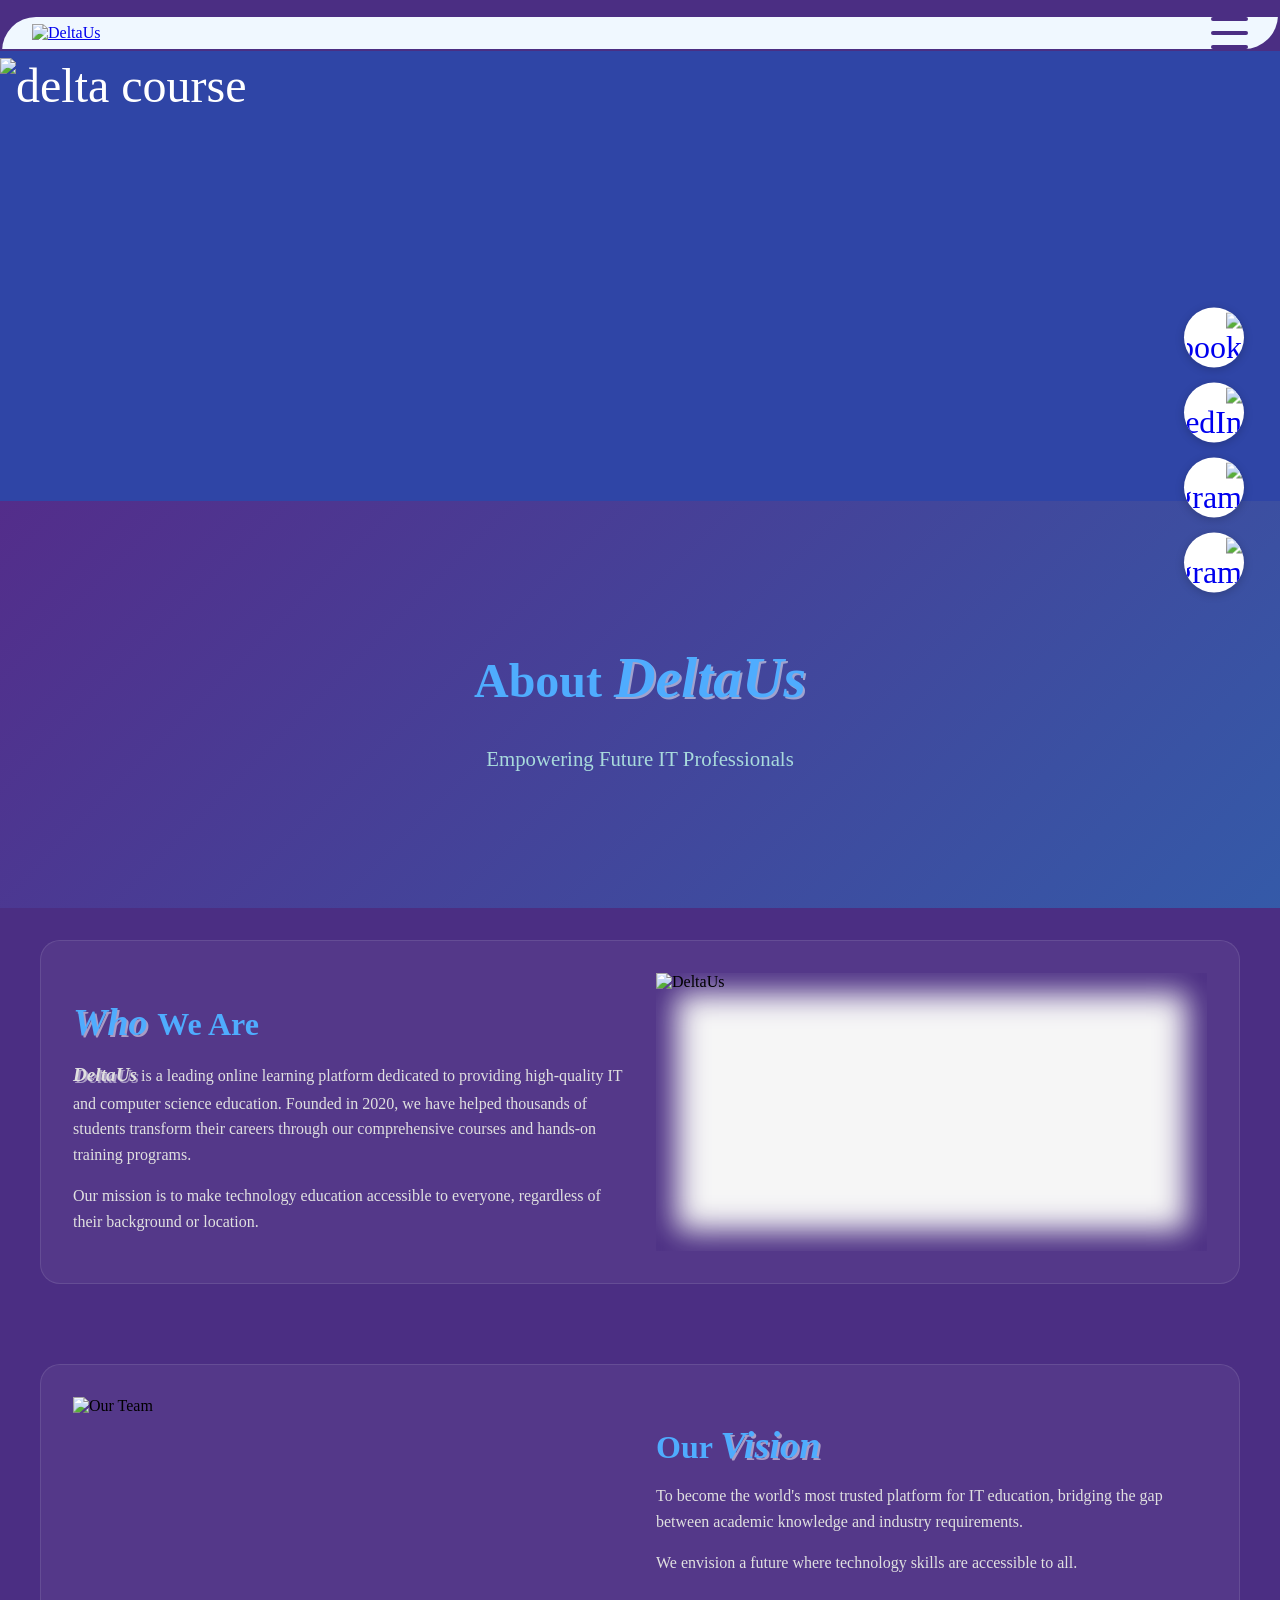
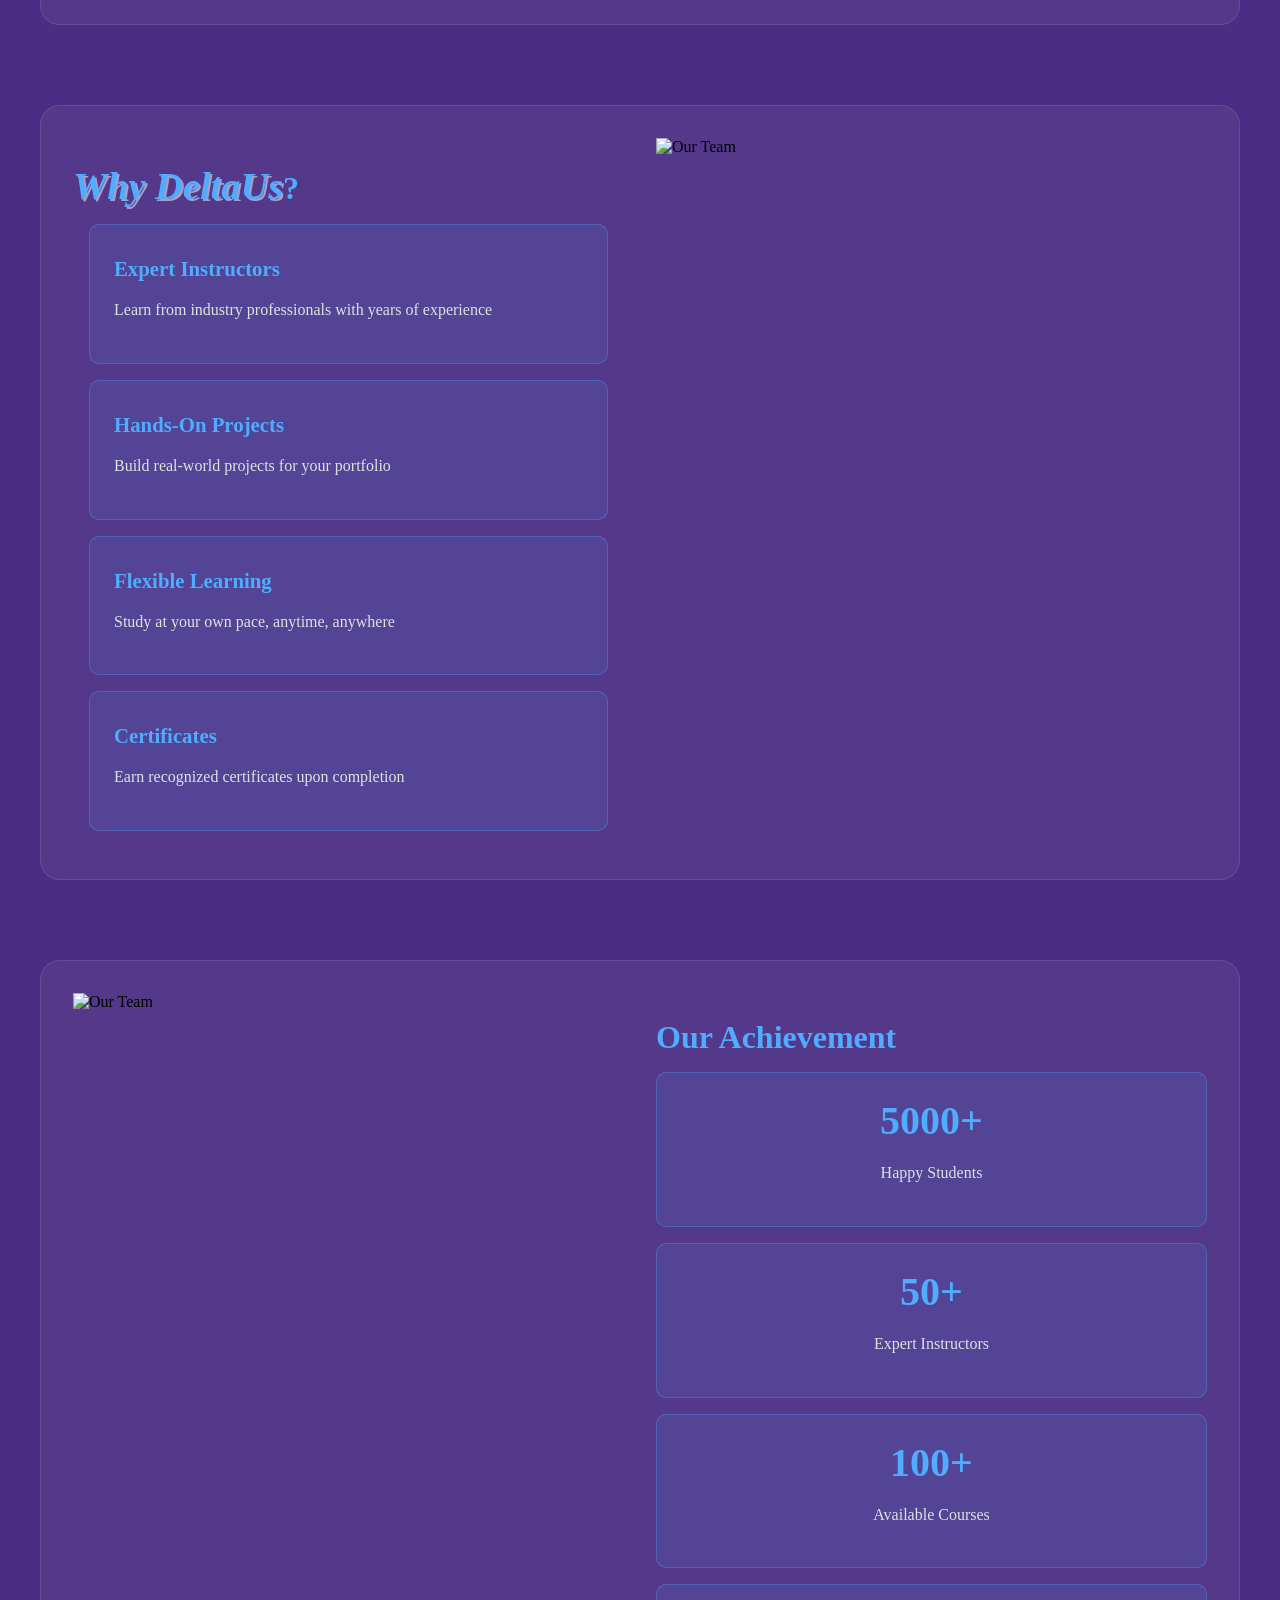
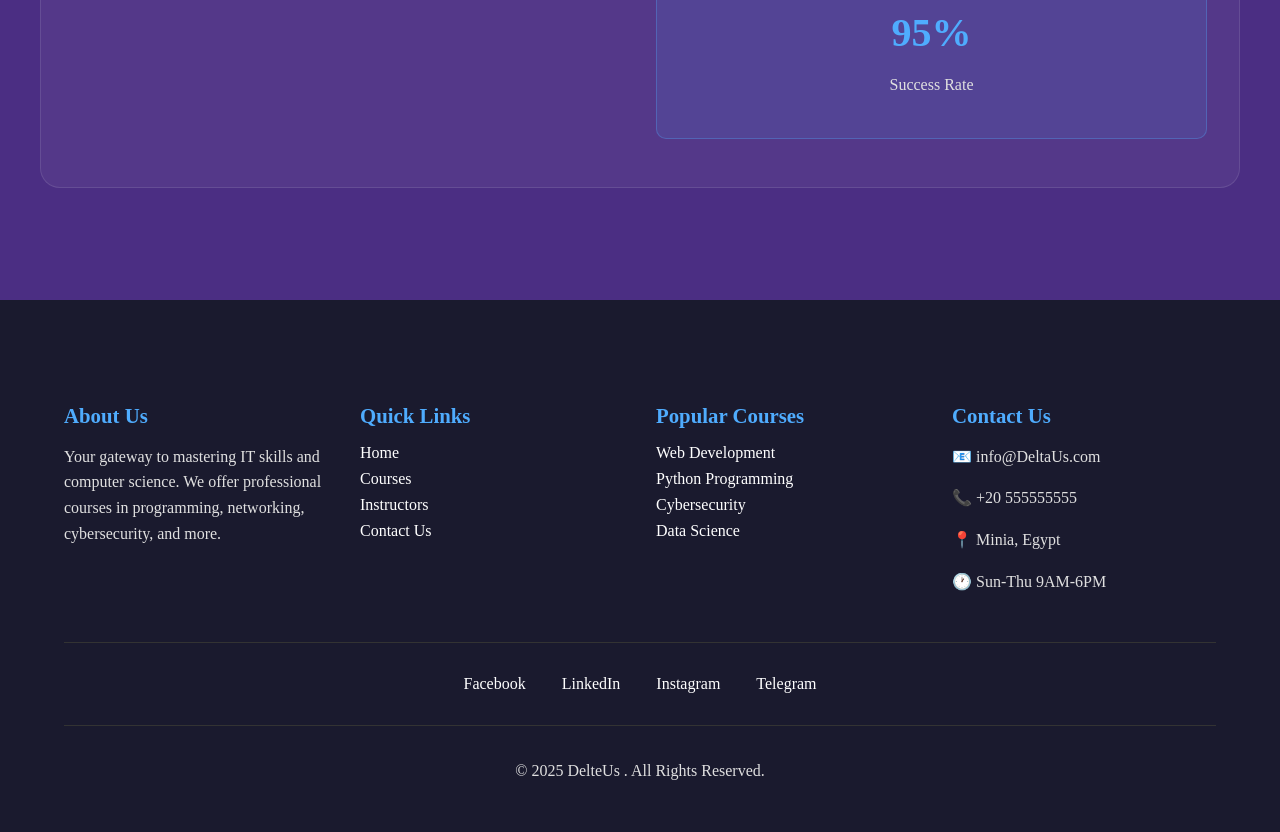
==== index.html @ ee6bc692 "Add files via upload" ====
<!DOCTYPE html>
<html lang="en">
 <head>
  <meta name="viewprt" content="width=device-width" />
   <meta charset="UTF-8">
  <title>DeltaUs</title>

  <link rel="stylesheet" type="text/css" href="style.css">
  <link rel="shortcut icon" href="images/slogan.png" type="image/x-icon" >
 </head>    
 <body>
   <header>
    
    <div class="top-border"></div>

     <nav class="navbar">
      <a href="#ff"> <img src="images/slogan.png" alt="DeltaUs"/></a>

  <!-- Checkbox  -->
  <input type="checkbox" id="menu-toggle">

  <!-- menu button-->
  <label for="menu-toggle" class="hamburger">
    <span></span>
    <span></span>
    <span></span>
  </label>

  <!-- links for pages -->
  <ul class="nav-links">
    <li><a href="index.html">Home</a></li>
    <li><a href="courses.html">Courses</a></li>
     <li><a href="instructors.html">Instructors</a></li>
    <li><a href="contact.html">Contact</a></li>
  </ul>

</nav>

   </header>
  <main>
    <!-- slides section -->
      <div class="slider">
        <div class="slides">
         <div class="slide"><img  src="images/course.jpg" alt="delta course"></div>
         <div class="slide"><img  src="images/data.jpg" alt="DeltaUs" ></div>
         <div class="slide"><img  src="images/istockphoto-1363276518-612x612.jpg"alt="delta courses"></div>
      </div>
     </div>

     <div class="social-icons">
    <a href="#" class="icon facebook">
      <span>Facebook</span>
        <img src="images/fb.png" alt="Facebook">
    </a>
    <a href="#" class="icon linkedin">
      <span>LinkedIn</span>
        <img src="images/lin.png" alt="LinkedIn">
    </a>
    <a href="#" class="icon telegram">
        <span>Telegram</span>
        <img src="images/tlg.png" alt="Telegram">
    </a>
    <a href="#" class="icon instagram">
      <span>Instagram</span>
        <img src="images/ins.png" alt="Instagram">
    </a>
</div>
<!-- Hero Section -->
<div class="hero">
    <h1>About <span class="textdesign">DeltaUs</span></h1>
    <p>Empowering Future IT Professionals</p>
</div>

<!-- Main Content -->
<div class="container">
    <!-- Who We Are -->
    <div class="section-card">
        <div class="section-content">
            <h2><span class="textdesign">Who </span>We Are</h2>
            <p><span class="textdesign">DeltaUs</span> is a leading online learning platform dedicated to providing high-quality IT and computer science education. Founded in 2020, we have helped thousands of students transform their careers through our comprehensive courses and hands-on training programs.</p>
            <p>Our mission is to make technology education accessible to everyone, regardless of their background or location.</p>
        </div>
        <div class="section-image" id="slogan">
          <img src="images/slogan.png" alt="DeltaUs">
        </div>
    </div>

    <!-- Our Vision -->
    <div class="section-card reverse">
        <div class="section-content">
            <h2>Our <span class="textdesign">Vision</span></h2>
            <p>To become the world's most trusted platform for IT education, bridging the gap between academic knowledge and industry requirements.</p>
            <p>We envision a future where technology skills are accessible to all.</p>
        </div>
        <div class="section-image">
            <img src="images/PH.jpg" alt="Our Team">
        </div>
    </div>

    <!-- Why Choose Us -->
    <div class="section-card">
        <div class="section-content">
            <h2> <span class="textdesign"> Why DeltaUs</span>?</h2>
            
            <div class="info-box">
              
                <h3>Expert Instructors</h3>
                <p>Learn from industry professionals with years of experience</p>
            </div>
            
            <div class="info-box">
              
                <h3>Hands-On Projects</h3>
                <p>Build real-world projects for your portfolio</p>
            </div>
            
            <div class="info-box">
                              <h3>Flexible Learning</h3>
                <p>Study at your own pace, anytime, anywhere</p>
            </div>
            
            <div class="info-box">
              
                <h3>Certificates</h3>
                <p>Earn recognized certificates upon completion</p>
            </div>
        </div>
        <div class="section-image">
        <img src="images/TECH PUZZLE.jpg" alt="Our Team">
        </div>
    </div>

    <!-- Our Achievement -->
    <div class="section-card reverse">
        <div class="section-content">
            <h2>Our Achievement</h2>
            
            <div class="achv-box">
                <div class="number">5000+</div>
                <p>Happy Students</p>
            </div>
            
            <div class="achv-box">
                <div class="number">50+</div>
                <p>Expert Instructors</p>
            </div>
            
            <div class="achv-box">
                <div class="number">100+</div>
                <p>Available Courses</p>
            </div>
            
            <div class="achv-box">
                <div class="number">95%</div>
                <p>Success Rate</p>
            </div>
        </div>
        <div class="section-image">
          <img src="images/achiev.jpg" alt="Our Team">
        </div>
    </div>
</div>


  </main>
  <footer>

    <footer>
   <section  id="ff">
     <div class="footer-container">
       
        <div class="footer-column">
            <h3>About Us</h3>
            <p>Your gateway to mastering IT skills and computer science. We offer professional courses in programming, networking, cybersecurity, and more.</p>
        </div>

     
        <div class="footer-column">
            <h3>Quick Links</h3>
            <ul>
                <li><a href="index.html">Home</a></li>
                <li><a href="courses.html">Courses</a></li>
                <li><a href="instructors.html">Instructors</a></li>
                <li><a href="contact.html">Contact Us</a></li>
            </ul>
        </div>

        
        <div class="footer-column">
            <h3>Popular Courses</h3>
            <ul>
                <li>Web Development</li>
                <li>Python Programming</li>
                <li>Cybersecurity</li>
                <li>Data Science</li>
            </ul>
        </div>

        <div class="footer-column">
            <h3>Contact Us</h3>
            <p>📧 info@DeltaUs.com</p>
            <p>📞 +20 555555555</p>
            <p>📍 Minia, Egypt</p>
            <p>🕐 Sun-Thu 9AM-6PM</p>
        </div>
    </div>
   </section>

 
    <div class="footer-social">
        <a href="#">Facebook</a>
        <a href="#">LinkedIn</a>
        <a href="#">Instagram</a>
        <a href="#">Telegram</a>
    </div>

    
    <div class="footer-bottom">
        <p>© 2025 DelteUs . All Rights Reserved.</p>
    </div>
</footer>
  </footer>
 </body>
</html>
---- style.css ----
.top-border {
  height: 15px;
  background: #4b2e83;
}

.navbar {
  padding: 0px 30px;
  display: flex;
  align-items: center;
  justify-content: space-between;
  direction: ltr;
  border: 2px solid #4b2e83;
  border-radius: 95px 0px;
  background-color: aliceblue;
}

/* اللوجو */
img {
  height: 300px;
  object-fit: contain;
  cursor: pointer;
}

/* check hide*/
#menu-toggle {
  display: none;
}

/* ham shape */
.hamburger {
  width: 37px;
  height: 32px;
  display: flex;
  flex-direction: column;
  justify-content: space-between;
  cursor: pointer;
}

.hamburger span {
  height: 4px;
  background: #4b2e83;
  border-radius: 20px;
}

/* menu showed */
.nav-links {
  list-style: none;
  position: absolute;
  top: 70px;
  right: 75px;
  background: #4b2e83;
  width: 180px;
  display: none; /* hiding  while not using */
  flex-direction: column;
  gap: 10px;
  padding: 20px;
  border-radius: 8px;
}

.nav-links li a {
  color: white;
  text-decoration: none;
  font-family: sans-serif;
  font-size: 25px;
}

#menu-toggle:checked ~ .nav-links {
  display: flex;
}
body {
  margin: 0%;
  background-color: #4b2e83;
}
.slider {
  width: 100%;
  height: 450px;
  overflow: hidden;
}

.slides {
  display: flex;
  width: 300%;
  height: 100%;
  animation: slide 9s ease infinite;
}

.slide {
  width: 33.33%;
  display: flex;
  align-items: center;
  justify-content: center;
  font-size: 3rem;
  color: white;
}

.slide:nth-child(1) {
  background: #2f45a6;
}
.slide:nth-child(2) {
  background: #61136a;
}
.slide:nth-child(3) {
  background: #154671;
}

@keyframes slide {
  0% {
    transform: translateX(0);
  }
  33% {
    transform: translateX(-33.33%);
  }
  66% {
    transform: translateX(-66.66%);
  }
  100% {
    transform: translateX(0);
  }
}
.slide img {
  width: 100%;
  height: 97%;
}
.social-icons {
  direction: rtl;
  position: fixed;
  right: 20px;
  top: 50%;
  transform: translateY(-50%);
}

.icon {
  display: flex;
  align-items: center;
  width: 60px;
  height: 60px;
  margin: 15px 0;
  background: white;
  border-radius: 50%;
  overflow: hidden;
  transition: width 0.3s ease;
  text-decoration: none;
  box-shadow: 0 2px 10px rgba(0, 0, 0, 0.2);
}

.icon img {
  width: 55px;
  height: 50px;
  margin: 2px;
}

.icon span {
  opacity: 0;
  width: 0;
  white-space: nowrap;
  transition: all 0.3s;
  color: #0088cc;
  font-weight: bold;
  overflow: hidden;
}

.icon:hover,
.icon:hover span {
  opacity: 1;
  width: auto;
  margin-left: 10px;
  border-radius: 30px;
}

/*cards*/

.hero {
  text-align: center;
  padding: 7rem 2rem;
  background: linear-gradient(
    135deg,
    rgba(102, 43, 156, 0.3),
    rgba(0, 191, 255, 0.3)
  );
}

.hero h1 {
  font-size: 3rem;
  color: #4facfe;
}

.hero p {
  font-size: 1.3rem;
  color: #a8dadc;
}

.container {
  max-width: 1200px;
  margin: 0 auto;
  padding: 2rem;
}

.section-card {
  background: rgba(255, 255, 255, 0.05);
  border: 1px solid rgba(255, 255, 255, 0.1);
  border-radius: 20px;
  padding: 2rem;
  margin-bottom: 5rem;
  display: flex;
  gap: 2rem;
}

.section-card.reverse {
  flex-direction: row-reverse;
}

.section-content {
  flex: 1;
}

.section-image {
  flex: 1;
  min-width: 300px;
}

h2 {
  font-size: 2rem;
  color: #4facfe;
  margin-bottom: 1rem;
}

h3 {
  font-size: 1.3rem;
  color: #4facfe;
  margin: 0.5rem 0;
}

p {
  color: #e0e0e0;
  line-height: 1.6;
}

.info-box {
  background: rgba(79, 172, 254, 0.1);
  border: 1px solid rgba(79, 172, 254, 0.3);
  border-radius: 10px;
  padding: 1.5rem;
  margin: 1rem;
}

.icon {
  font-size: 2rem;
  margin-right: 1rem;
}

.achv-box {
  background: rgba(79, 172, 254, 0.1);
  border: 1px solid rgba(79, 172, 254, 0.3);
  border-radius: 10px;
  padding: 1.5rem;
  margin: 1rem 0;
  text-align: center;
}

.number {
  font-size: 2.5rem;
  color: #4facfe;
  font-weight: bold;
}

.textdesign {
  font-size: larger;
  font-style: italic;
  font-weight: bold;
  font-family: georgia, serif;
  text-shadow: 2px 2px rgba(255, 255, 255, 0.5);
}
#slogan {
  background: rgb(246, 246, 246);

  box-shadow: 0 0 30px 20px #4b2e83 inset;
}
/*footer*/
footer {
  background: #1a1a2e;
  color: white;
  padding: 3rem 2rem 1rem;
}

.footer-container {
  display: flex;
  justify-content: space-between;
  max-width: 1200px;
  margin: 0 auto;
  gap: 2rem;
  flex-wrap: wrap;
}

.footer-column {
  flex: 1;
  min-width: 200px;
}

.footer-column h3 {
  color: #4facfe;
  margin-bottom: 1rem;
}

.footer-column ul {
  list-style: none;
  padding: 0;
}

.footer-column ul li {
  margin: 0.5rem 0;
}

.footer-column a {
  color: white;
  text-decoration: none;
  transition: color 0.3s;
}

.footer-column a:hover {
  color: #4facfe;
}

.footer-social {
  text-align: center;
  margin: 2rem 0;
  padding-top: 2rem;
  border-top: 1px solid #333;
}

.footer-social a {
  color: white;
  margin: 0 1rem;
  text-decoration: none;
  transition: color 0.3s;
}

.footer-social a:hover {
  color: #4facfe;
}

.footer-bottom {
  text-align: center;
  padding-top: 1rem;
  border-top: 1px solid #333;
  color: #888;
}
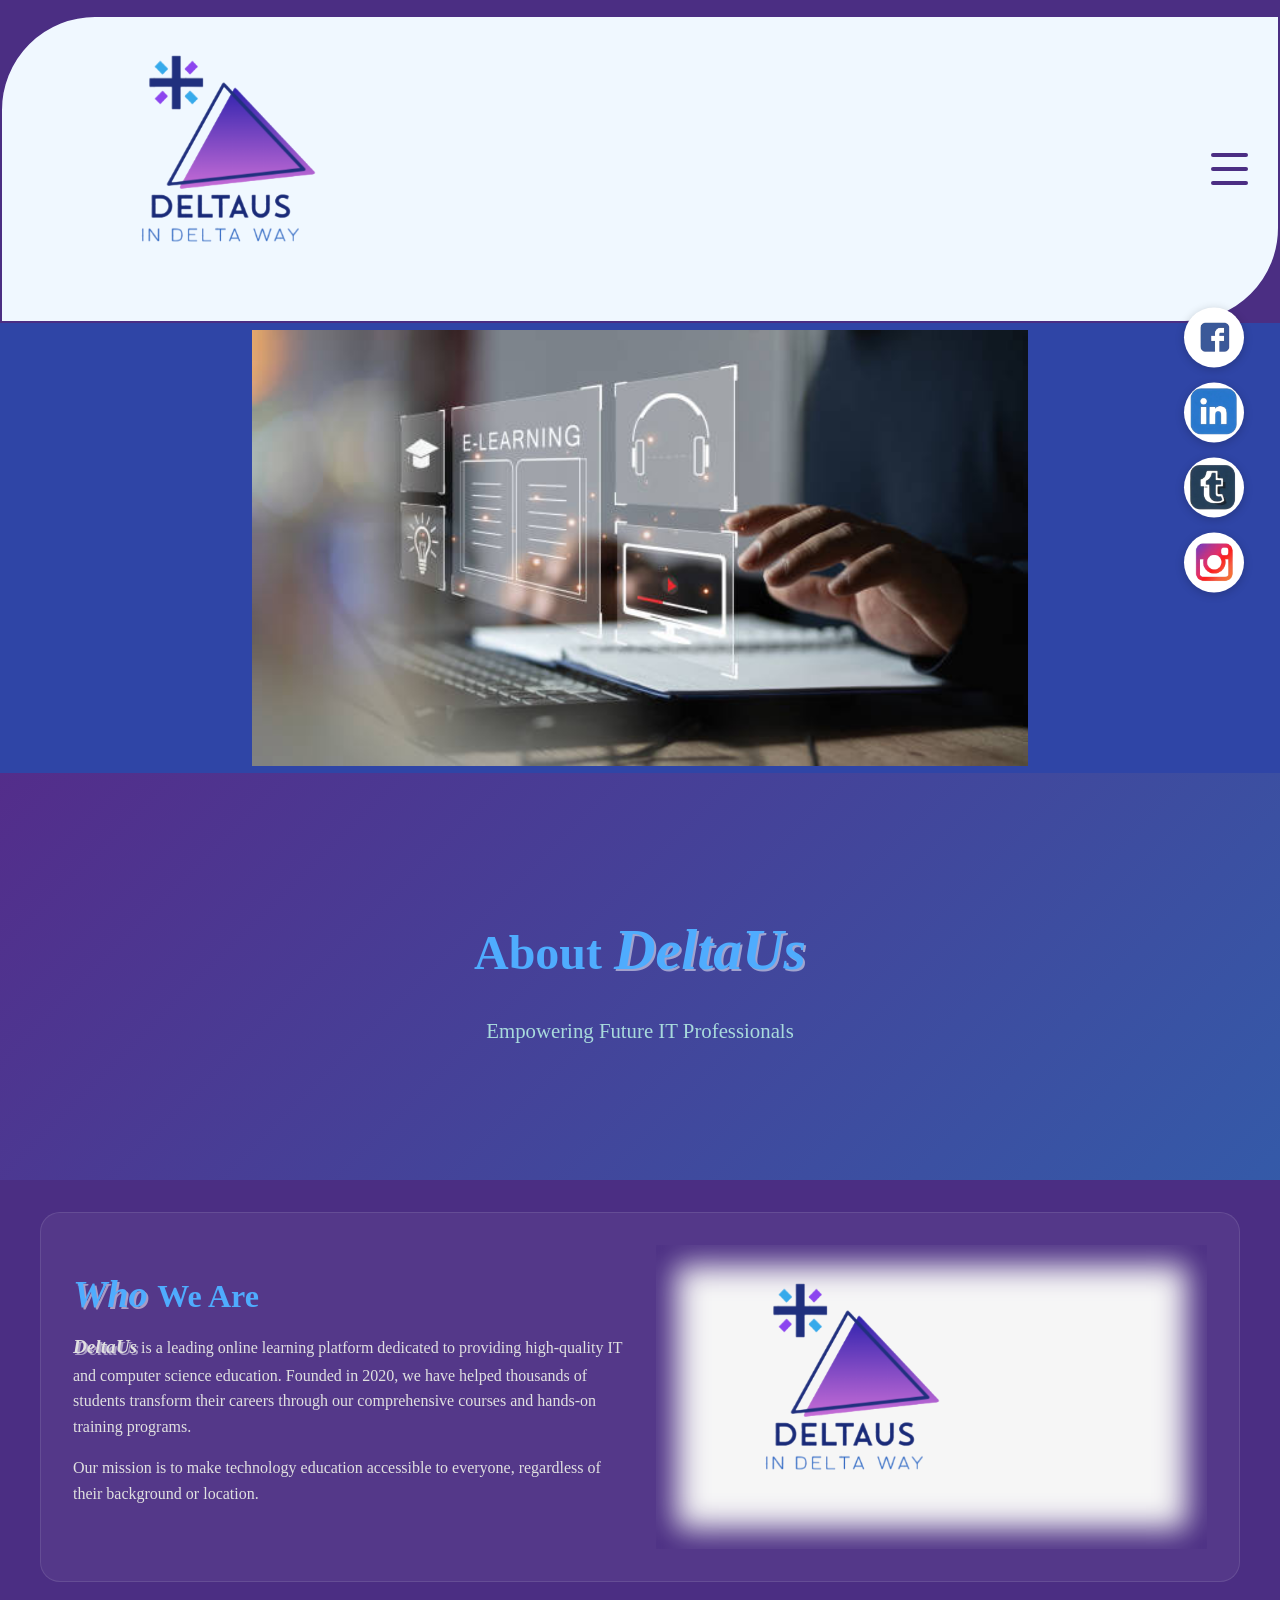
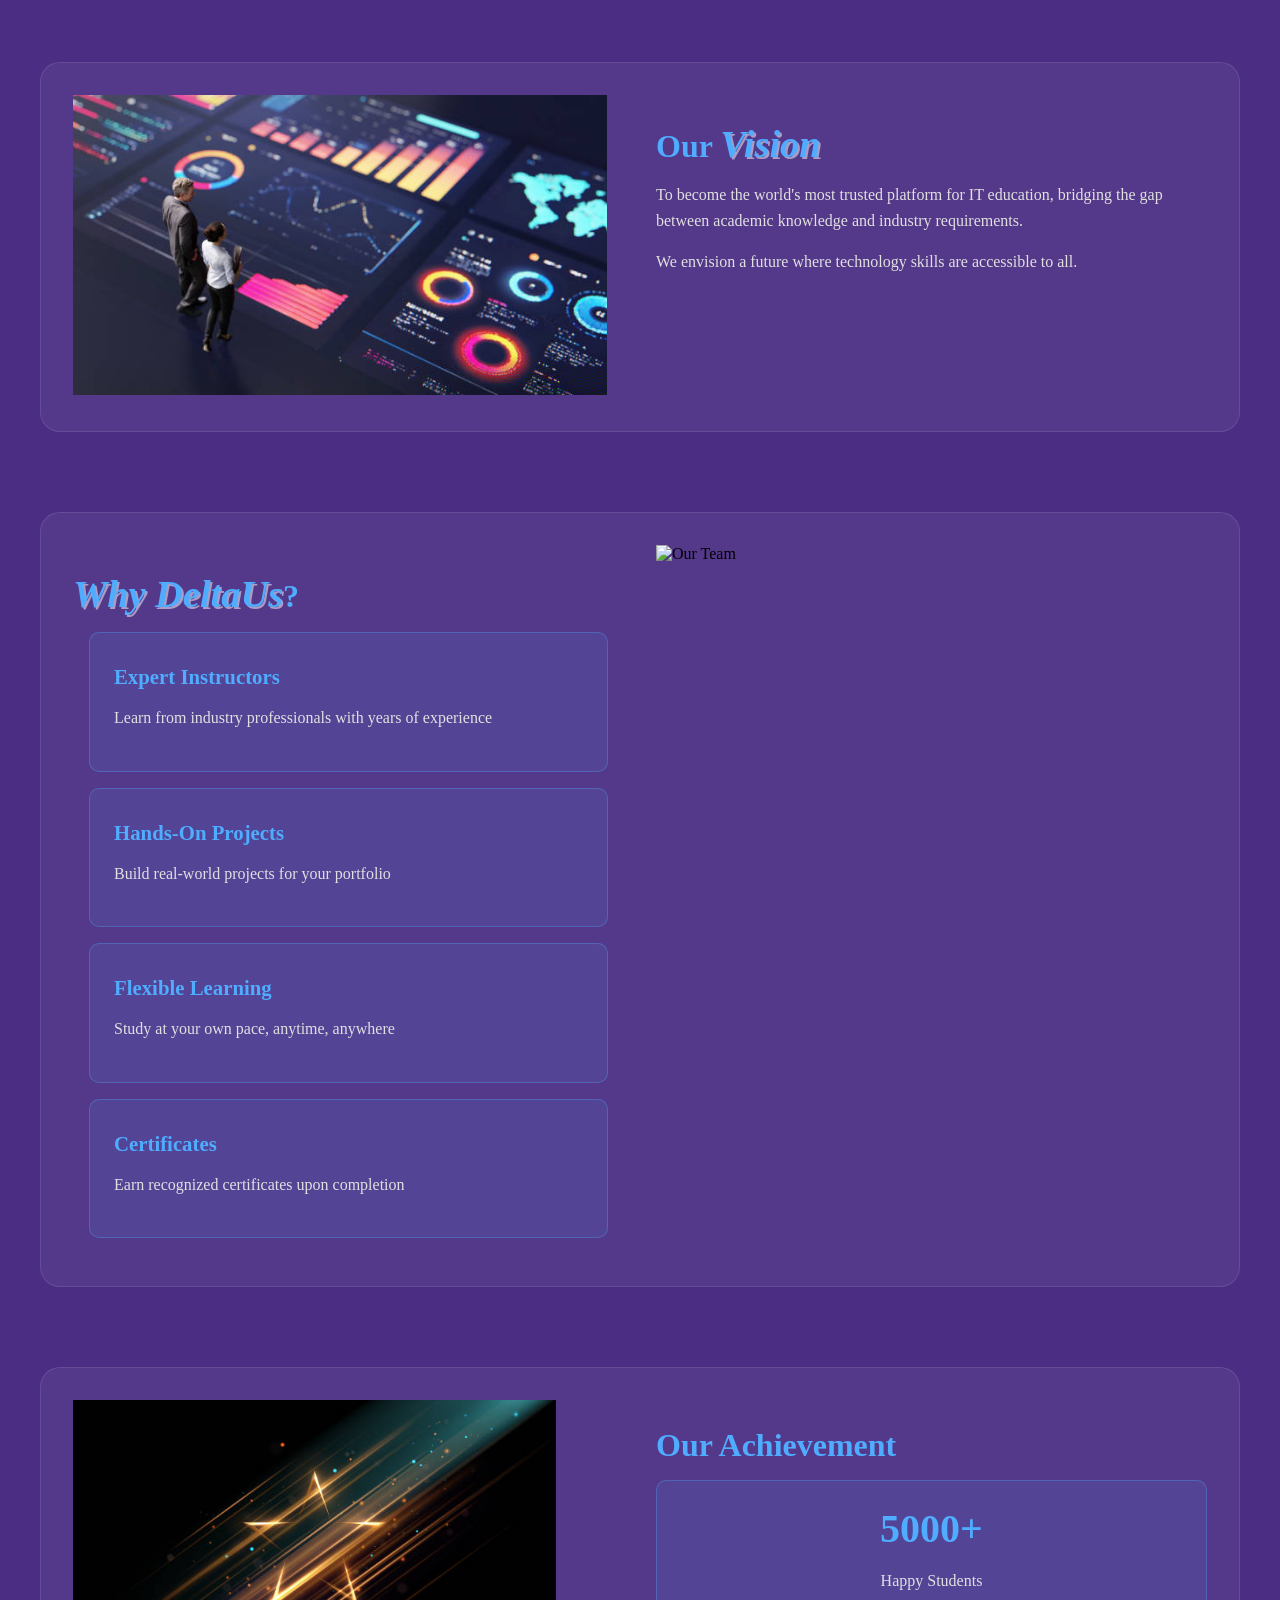
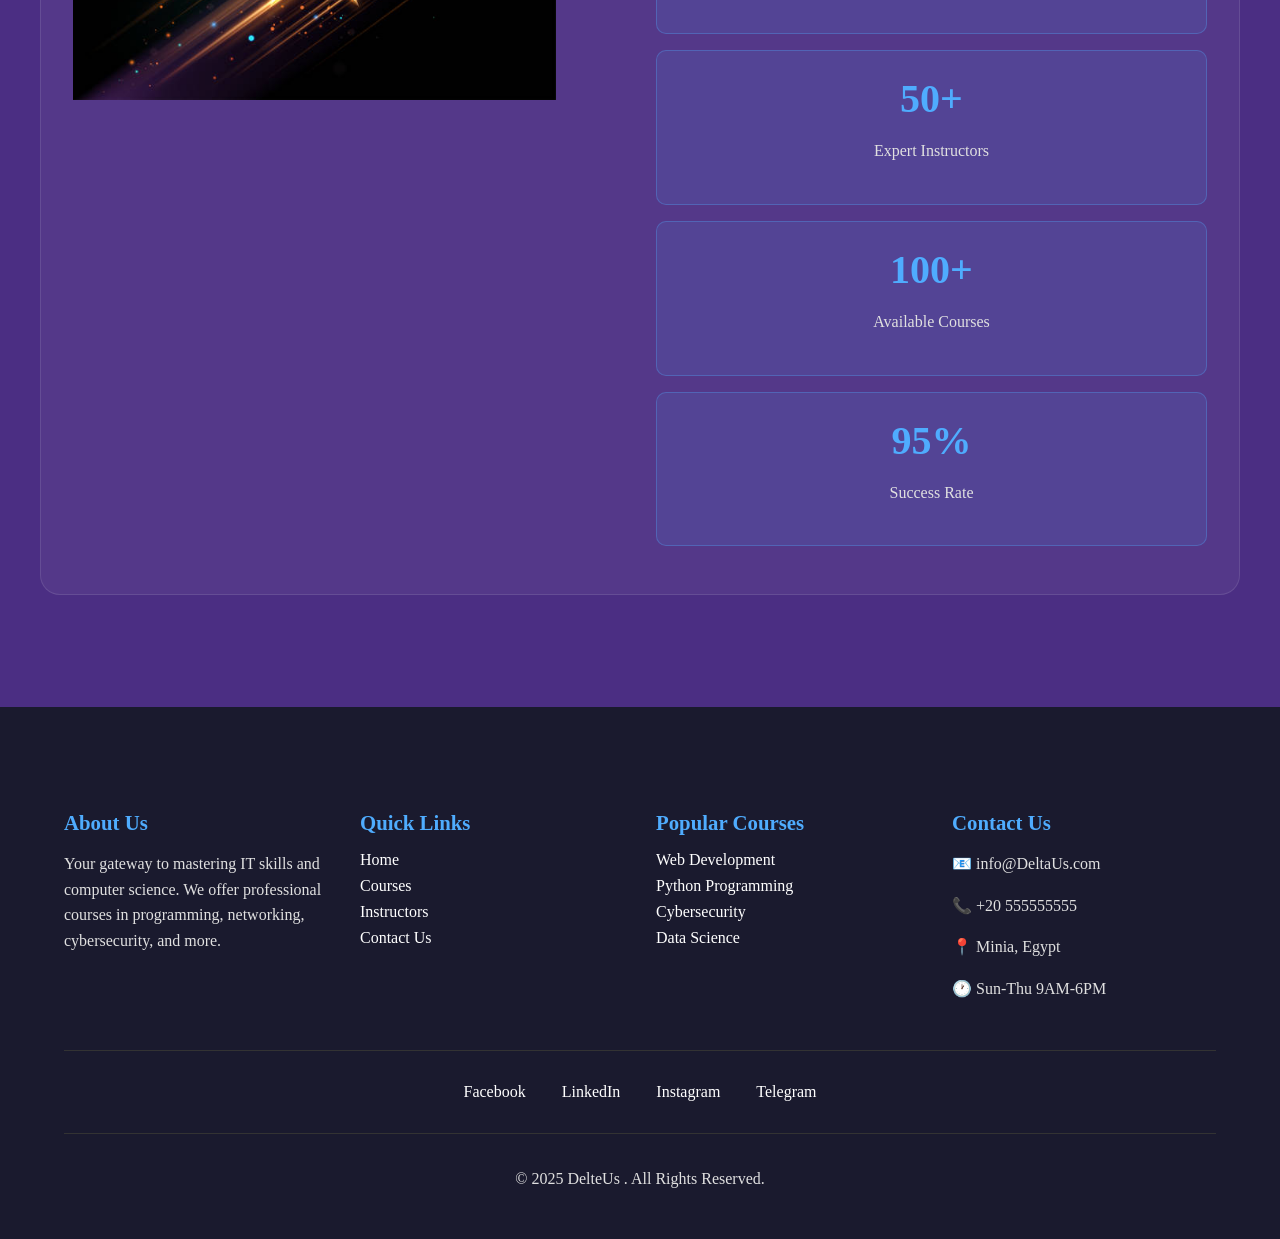
==== commit b8e1ede3: "Fix HTML structure and update image paths" ====
--- a/index.html
+++ b/index.html
@@ -6,7 +6,7 @@
   <title>DeltaUs</title>
 
   <link rel="stylesheet" type="text/css" href="style.css">
-  <link rel="shortcut icon" href="images/slogan.png" type="image/x-icon" >
+  <link rel="shortcut icon" href="slogan.png" type="image/x-icon" >
  </head>    
  <body>
    <header>
@@ -14,7 +14,7 @@
     <div class="top-border"></div>
 
      <nav class="navbar">
-      <a href="#ff"> <img src="images/slogan.png" alt="DeltaUs"/></a>
+      <a href="#ff"> <img src="slogan.png" alt="DeltaUs"/></a>
 
   <!-- Checkbox  -->
   <input type="checkbox" id="menu-toggle">
@@ -41,28 +41,28 @@
     <!-- slides section -->
       <div class="slider">
         <div class="slides">
-         <div class="slide"><img  src="images/course.jpg" alt="delta course"></div>
-         <div class="slide"><img  src="images/data.jpg" alt="DeltaUs" ></div>
-         <div class="slide"><img  src="images/istockphoto-1363276518-612x612.jpg"alt="delta courses"></div>
+         <div class="slide"><img  src="course.jpg" alt="delta course"></div>
+         <div class="slide"><img  src="data.jpg" alt="DeltaUs" ></div>
+         <div class="slide"><img  src="istockphoto-1363276518-612x612.jpg"alt="delta courses"></div>
       </div>
      </div>
 
      <div class="social-icons">
     <a href="#" class="icon facebook">
       <span>Facebook</span>
-        <img src="images/fb.png" alt="Facebook">
+        <img src="fb.png" alt="Facebook">
     </a>
     <a href="#" class="icon linkedin">
       <span>LinkedIn</span>
-        <img src="images/lin.png" alt="LinkedIn">
+        <img src="lin.png" alt="LinkedIn">
     </a>
     <a href="#" class="icon telegram">
         <span>Telegram</span>
-        <img src="images/tlg.png" alt="Telegram">
+        <img src="tlg.png" alt="Telegram">
     </a>
     <a href="#" class="icon instagram">
       <span>Instagram</span>
-        <img src="images/ins.png" alt="Instagram">
+        <img src="ins.png" alt="Instagram">
     </a>
 </div>
 <!-- Hero Section -->
@@ -81,7 +81,7 @@
             <p>Our mission is to make technology education accessible to everyone, regardless of their background or location.</p>
         </div>
         <div class="section-image" id="slogan">
-          <img src="images/slogan.png" alt="DeltaUs">
+          <img src="slogan.png" alt="DeltaUs">
         </div>
     </div>
 
@@ -93,7 +93,7 @@
             <p>We envision a future where technology skills are accessible to all.</p>
         </div>
         <div class="section-image">
-            <img src="images/PH.jpg" alt="Our Team">
+            <img src="PH.jpg" alt="Our Team">
         </div>
     </div>
 
@@ -156,7 +156,7 @@
             </div>
         </div>
         <div class="section-image">
-          <img src="images/achiev.jpg" alt="Our Team">
+          <img src="achiev.jpg" alt="Our Team">
         </div>
     </div>
 </div>
@@ -221,4 +221,4 @@
 </footer>
   </footer>
  </body>
-</html>+</html>
